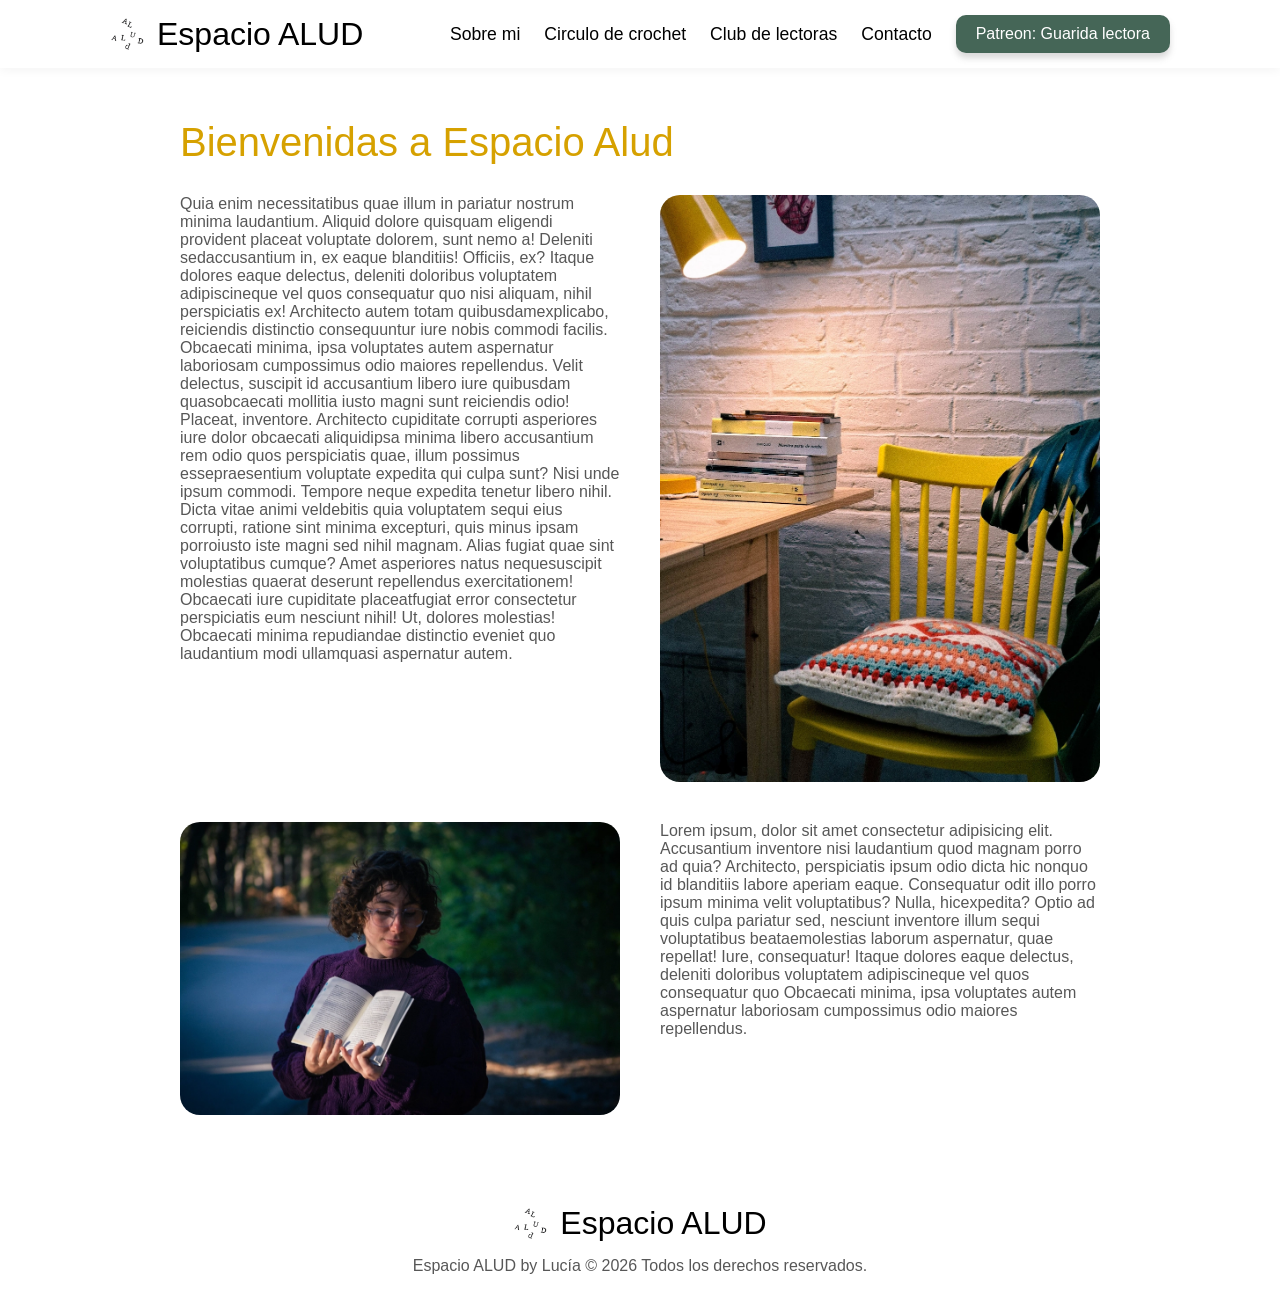
==== index.html @ c3c33a07 "compression de todas las imagenes y formato webp" ====
<!DOCTYPE html>
<html lang="en">

<head>
    <meta charset="UTF-8">
    <meta name="viewport" content="width=device-width, initial-scale=1.0">
    <link rel="stylesheet" href="./styles/style.css">

    <!-- SEO -->
    <title>Espacio ALUD | Talleres Creativos y Club de Lectura en Montevideo</title>
    <link rel="shortcut icon" href="./assets/img/Logo ALUDSINFONDO - copia.png" type="image/ea-icon">
    
    <meta name="keywords" content="Espacio ALUD, taller crochet, club de lectoras, Montevideo, Tres Cruces, encuentros creativos">
    <meta name="description" content="Espacio ALUD es un refugio creativo en Montevideo. Ofrecemos talleres presenciales de crochet y un club de lectura para compartir e inspirarte.">    
    <meta name="owner" content="Lucia Valdez">
    <meta name="author" content="Federico Garcia">
    
    <!-- OPEN GRAPH -->
    <meta name="og:title" content="Espacio ALUD | Talleres y Club de Lectura 🏠">
    <meta name="og:description" content="Un refugio creativo en Montevideo con talleres de crochet y club de lectura.">
    <meta name="og:url" content="https://fedegr11.github.io/espacioAlud/index.html">
    <meta name="og:image" content="https://raw.githubusercontent.com/FedeGR11/espacioAlud/refs/heads/main/assets/img/Logo%20ALUDSINFONDO%20-%20copia.png">
</head>

<body>
    <header class="header">
        <div class="header-contenido">
            <div class="brand">
                <a href="index.html" class="logo-link">
                    <img src="./assets/img/Logo ALUDSINFONDO.webp" alt="Logo de Espacio Alud" class="logo-img">
                    <h4 class="logo-nombre">Espacio ALUD</h4>
                </a>
            </div>

            <input type="checkbox" id="menu-toggle" class="menu-toggle">
            <label for="menu-toggle" class="btn-header">
                <span></span>
                <span></span>
                <span></span>
            </label>

            <nav class="nav-menu">
                <ul class="menu">
                    <li class="menu-item">
                        <a class="menu-link" href="./pages/sobremi.html">Sobre mi</a>
                    </li>
                    <li class="menu-item">
                        <a class="menu-link" href="./pages/crochet.html">Circulo de crochet</a>
                    </li>
                    <li class="menu-item">
                        <a class="menu-link" href="./pages/club.html">Club de lectoras</a>
                    </li>
                    <li class="menu-item">
                        <a class="menu-link" href="./pages/contacto.html">Contacto</a>
                    </li>
                    <li class="menu-item">
                        <a href="https://www.patreon.com/cw/guaridalectora/membership" class="btn-patreon"
                            target="_blank">Patreon: Guarida lectora</a>
                    </li>
                </ul>
            </nav>
        </div>
    </header>

    <main class="main-index">

        <h1>Bienvenidas a Espacio Alud</h1>

        <section class="index-seccion">

            <div class="index-texto1">
                <p>Quia enim necessitatibus quae illum in pariatur nostrum minima laudantium. Aliquid dolore quisquam
                eligendi provident placeat voluptate dolorem, sunt nemo a! Deleniti sedaccusantium in, ex eaque
                blanditiis! Officiis, ex?
                Itaque dolores eaque delectus, deleniti doloribus voluptatem adipiscineque vel quos consequatur quo
                nisi aliquam, nihil perspiciatis ex! Architecto autem totam quibusdamexplicabo, reiciendis
                distinctio consequuntur iure nobis commodi facilis.
                Obcaecati minima, ipsa voluptates autem aspernatur laboriosam cumpossimus odio maiores repellendus.
                Velit delectus, suscipit id accusantium libero iure quibusdam quasobcaecati mollitia iusto magni
                sunt reiciendis odio! Placeat, inventore.
                Architecto cupiditate corrupti asperiores iure dolor obcaecati aliquidipsa minima libero
                accusantium rem odio quos perspiciatis quae, illum possimus essepraesentium voluptate expedita qui
                culpa sunt? Nisi unde ipsum commodi.
                Tempore neque expedita tenetur libero nihil. Dicta vitae animi veldebitis quia voluptatem sequi
                eius corrupti, ratione sint minima excepturi, quis minus ipsam porroiusto iste magni sed nihil
                magnam.
                Alias fugiat quae sint voluptatibus cumque? Amet asperiores natus nequesuscipit molestias quaerat
                deserunt repellendus exercitationem! Obcaecati iure cupiditate placeatfugiat error consectetur
                perspiciatis eum nesciunt nihil! Ut, dolores molestias!
                Obcaecati minima repudiandae distinctio eveniet quo laudantium modi ullamquasi aspernatur autem.</p>
            </div>

            <div class="imagen-index img-silla">
                <img src="./assets/img/Silla.webp" alt="Foto de Espacio">
            </div>

            <div class="imagen-index img-lu">
                <img src="./assets/img/Lulibro.webp" alt="Foto de Lucia con un libro">
            </div>

            <div class="index-texto2">
                <p>Lorem ipsum, dolor sit amet consectetur adipisicing elit. Accusantium inventore nisi laudantium quod
                magnam porro ad quia? Architecto, perspiciatis ipsum odio dicta hic nonquo id blanditiis labore
                aperiam eaque.
                Consequatur odit illo porro ipsum minima velit voluptatibus? Nulla, hicexpedita? Optio ad quis
                culpa pariatur sed, nesciunt inventore illum sequi voluptatibus beataemolestias laborum aspernatur,
                quae repellat! Iure, consequatur!
                Itaque dolores eaque delectus, deleniti doloribus voluptatem adipiscineque vel quos consequatur quo
                Obcaecati minima, ipsa voluptates autem aspernatur laboriosam cumpossimus odio maiores repellendus.
            </p>
            </div>
        </section>
    </main>

    <footer>
        <div class="footer-logo">
            <a href="index.html" class="logo-link">
                <img src="./assets/img/Logo ALUDSINFONDO.webp" alt="Logo de Espacio Alud" class="logo-img">
                <span class="logo-nombre">Espacio ALUD</span>
            </a>
        </div>

        <p class="footer-copyright">Espacio ALUD by Lucía © 2026 Todos los derechos reservados.</p>

    </footer>

</body>

</html>
---- styles/style.css ----
.icono-box, .btn-club, .btn-patreon {
  display: flex;
  justify-content: center;
  align-items: center;
}

* {
  margin: 0;
  padding: 0;
  box-sizing: border-box;
  font-family: "Inter", sans-serif;
}

body {
  min-height: 100vh;
  display: flex;
  flex-direction: column;
  justify-content: flex-start;
  align-items: stretch;
  gap: 0;
}
@media screen and (min-width: 300px) and (max-width: 567px) {
  body {
    overflow-x: hidden;
  }
}

main {
  flex: 1;
}

a {
  text-decoration: none;
  color: #000000;
  transition: color 0.2s ease;
}
a:hover {
  color: #d6a100;
}

h1 {
  margin-bottom: 20px;
  color: #d6a100;
  font-size: 2.5rem;
  font-weight: normal;
}
@media screen and (min-width: 300px) and (max-width: 567px) {
  h1 {
    font-size: 1.8rem;
    margin-bottom: 15px;
  }
}

h3 {
  margin-bottom: 20px;
  color: #456657;
}

p {
  color: #575757;
}

input[type=number]::-webkit-inner-spin-button, input[type=number]::-webkit-outer-spin-button {
  -webkit-appearance: none;
  margin: 0;
}

.header {
  position: fixed;
  top: 0;
  left: 0;
  width: 100%;
  background-color: #ffffff;
  z-index: 1000;
  box-shadow: 0 2px 10px rgba(0, 0, 0, 0.0509803922);
}
.header .header-contenido {
  position: relative;
  display: flex;
  flex-direction: row;
  justify-content: space-between;
  align-items: center;
  gap: 0;
  max-width: 1100px;
  width: 100%;
  margin: 0 auto;
  padding: 15px 20px;
}
@media screen and (min-width: 300px) and (max-width: 567px) {
  .header .header-contenido {
    padding: 10px 15px;
  }
}
@media screen and (min-width: 568px) and (max-width: 967px) {
  .header .header-contenido {
    padding: 12px 25px;
  }
}

.brand,
.logo-link {
  display: flex;
  flex-direction: row;
  justify-content: flex-start;
  align-items: center;
  gap: 12px;
}

.logo-img {
  width: 35px;
  height: auto;
  display: block;
}

.logo-nombre {
  font-size: 2rem;
  font-weight: normal;
}
@media screen and (min-width: 300px) and (max-width: 567px) {
  .logo-nombre {
    font-size: 1.5rem;
  }
}
@media screen and (min-width: 568px) and (max-width: 967px) {
  .logo-nombre {
    font-size: 1.7rem;
  }
}

.nav-menu {
  display: flex;
  align-items: center;
}

.menu {
  list-style: none;
  padding: 0;
  margin: 0;
  display: flex;
  flex-direction: row;
  justify-content: flex-start;
  align-items: center;
  gap: 1.5rem;
  font-size: 1.1rem;
}

.menu-toggle,
.btn-header {
  display: none;
}

@media screen and (max-width: 967px) {
  .btn-header {
    display: flex;
    flex-direction: column;
    justify-content: space-between;
    width: 28px;
    height: 20px;
    cursor: pointer;
    z-index: 1001;
  }
  .btn-header span {
    display: block;
    height: 3px;
    width: 100%;
    background-color: #456657;
    border-radius: 3px;
    transition: all 0.3s ease;
  }
  .nav-menu {
    position: absolute;
    top: calc(100% - 2px);
    left: 0;
    width: 100%;
    background-color: #ffffff;
    padding: 20px 0px;
    box-shadow: 0 10px 15px rgba(0, 0, 0, 0.1019607843);
    opacity: 0;
    visibility: hidden;
    transform: translateY(-10px);
    transition: all 0.3s ease;
  }
  .menu {
    display: flex;
    flex-direction: column;
    align-items: center;
    justify-content: center;
    width: 100%;
    gap: 15px;
    text-align: center;
  }
  .menu-toggle:checked ~ .nav-menu {
    opacity: 1;
    visibility: visible;
    transform: translateY(0);
  }
  .menu-toggle:checked ~ .btn-header span:nth-child(1) {
    transform: translateY(8.5px) rotate(45deg);
  }
  .menu-toggle:checked ~ .btn-header span:nth-child(2) {
    opacity: 0;
  }
  .menu-toggle:checked ~ .btn-header span:nth-child(3) {
    transform: translateY(-8.5px) rotate(-45deg);
  }
}
footer {
  display: flex;
  flex-direction: column;
  justify-content: flex-start;
  align-items: center;
  gap: 15px;
  width: 100%;
  padding: 30px 20px;
  background-color: rgba(255, 255, 255, 0.8);
}
footer .footer-logo {
  display: flex;
  flex-direction: row;
  justify-content: flex-start;
  align-items: center;
  gap: 10px;
}
footer .footer-copyright {
  margin: 0;
}

.main-index {
  max-width: 1000px;
  margin: 100px auto 40px auto;
  padding: 20px 40px;
  overflow: hidden;
}
@media screen and (min-width: 300px) and (max-width: 567px) {
  .main-index {
    margin-top: 80px;
    padding: 15px;
  }
}

.imagen-index {
  width: 100%;
  max-height: 600px;
  overflow: hidden;
  border-radius: 20px;
}
.imagen-index img {
  width: 100%;
  height: 100%;
  max-height: 600px;
  object-fit: cover;
  display: block;
}

.index-seccion {
  display: grid;
  grid-template-columns: 1fr 1fr;
  gap: 40px;
  align-items: start;
  margin-top: 30px;
  grid-template-areas: "texto1 silla" "lu     texto2";
}
.index-seccion .index-texto1 {
  grid-area: texto1;
}
.index-seccion .img-silla {
  grid-area: silla;
}
.index-seccion .img-lu {
  grid-area: lu;
}
.index-seccion .index-texto2 {
  grid-area: texto2;
}
@media screen and (min-width: 300px) and (max-width: 567px) {
  .index-seccion {
    grid-template-columns: 1fr;
    gap: 25px;
    margin: 30px auto;
    padding: 0 10px;
    grid-template-areas: "texto1" "silla" "texto2" "lu";
  }
}

.main-club {
  margin-top: 100px;
  max-width: 100%;
  padding: 1.5rem;
}
.main-club p {
  color: #575757;
  margin-bottom: 20px;
}
@media screen and (min-width: 300px) and (max-width: 567px) {
  .main-club {
    margin-top: 80px;
    padding: 15px;
  }
}
@media screen and (min-width: 568px) and (max-width: 967px) {
  .main-club {
    margin-top: 90px;
  }
}

.guarida-seccion {
  display: grid;
  grid-template-columns: 1fr 450px;
  gap: 40px;
  align-items: start;
  justify-content: center;
  max-width: 1000px;
  margin: 60px auto;
  padding: 0 30px;
}
@media screen and (min-width: 300px) and (max-width: 567px) {
  .guarida-seccion {
    grid-template-columns: 1fr;
    gap: 25px;
    margin: 30px auto;
    padding: 0 10px;
  }
}
@media screen and (min-width: 568px) and (max-width: 967px) {
  .guarida-seccion {
    grid-template-columns: 1fr 320px;
    gap: 25px;
    padding: 0 20px;
  }
}

.columna-imagen-club {
  width: 100%;
  max-width: 450px;
}
@media screen and (min-width: 300px) and (max-width: 567px) {
  .columna-imagen-club {
    max-width: 100%;
  }
}

.wrapper-imagen-club img {
  width: 100%;
  height: auto;
  border-radius: 20px;
  display: block;
}

.btn-club {
  background-color: #456657;
  color: #ffffff;
  font-size: 1.5rem;
  padding: 10px 20px;
  border-radius: 10px;
  display: inline-block;
  box-shadow: 0 5px 6px rgba(0, 0, 0, 0.2588235294);
  transition: all 0.1s ease-in-out;
}
.btn-club:active {
  box-shadow: inset 0 5px 6px rgba(0, 0, 0, 0.26);
  transform: scale(0.98);
}
@media screen and (min-width: 300px) and (max-width: 567px) {
  .btn-club {
    font-size: 1.1rem;
    width: 100%;
    text-align: center;
  }
}

.btn-patreon {
  background-color: #456657;
  color: #ffffff;
  font-size: 1rem;
  padding: 10px 20px;
  border-radius: 10px;
  display: inline-block;
  box-shadow: 0 5px 6px rgba(107, 107, 107, 0.26);
  transition: all 0.1s ease-in-out;
}
@media screen and (min-width: 300px) and (max-width: 567px) {
  .btn-patreon {
    font-size: 0.85rem;
    padding: 6px 12px;
  }
}

.main-contacto {
  max-width: 850px;
  width: 100%;
  margin: 120px auto 40px auto;
  padding: 0 20px;
  display: flex;
  flex-direction: column;
  justify-content: flex-start;
  align-items: stretch;
  gap: 0;
}
.main-contacto h2 {
  text-align: left;
}
.main-contacto .form {
  margin-top: 20px;
  display: flex;
  flex-direction: column;
  justify-content: flex-start;
  align-items: stretch;
  gap: 10px;
  color: #575757;
}
.main-contacto .form input, .main-contacto .form textarea {
  width: 100%;
  padding: 10px;
  border: 1px solid #cccccc;
  border-radius: 6px;
}
.main-contacto .form textarea {
  height: 160px;
  resize: vertical;
}
.main-contacto .form .form-btn {
  margin-top: 20px;
  width: auto;
  padding: 12px 24px;
  background-color: #456657;
  color: #ffffff;
  font-weight: 800;
  font-size: 1.25rem;
  border-radius: 10px;
  border: none;
  cursor: pointer;
}
@media screen and (min-width: 300px) and (max-width: 567px) {
  .main-contacto .form .form-btn {
    width: 100%;
    font-size: 1.1rem;
  }
}
@media screen and (min-width: 300px) and (max-width: 567px) {
  .main-contacto {
    margin-top: 80px;
    padding: 15px;
  }
}
@media screen and (min-width: 568px) and (max-width: 967px) {
  .main-contacto {
    margin-top: 90px;
  }
}

.section-vias {
  display: flex;
  flex-direction: row;
  justify-content: flex-start;
  align-items: stretch;
  gap: 40px;
  width: 100%;
  max-width: 1100px;
  margin: 60px auto;
  padding: 0 20px;
}
@media screen and (min-width: 300px) and (max-width: 567px) {
  .section-vias {
    flex-direction: column;
    gap: 25px;
    margin: 30px auto;
    padding: 0 10px;
  }
}
@media screen and (min-width: 568px) and (max-width: 967px) {
  .section-vias {
    gap: 20px;
    padding: 0 20px;
  }
}

.columna-info {
  flex: 1;
  background-color: #ffffff;
  border: 1px solid #dddddd;
  border-radius: 20px;
  padding: 30px 25px;
  box-shadow: 0 4px 15px rgba(0, 0, 0, 0.03);
  font-size: 0.95rem;
}

.subtitulo-mapa {
  color: #666666;
  margin-bottom: 15px;
}

.mapa-container {
  border-radius: 16px;
  overflow: hidden;
  box-shadow: 0 4px 12px rgba(0, 0, 0, 0.08);
}

.columna-instagram {
  flex: 1;
  background-color: #ffffff;
  border: 1px solid #dddddd;
  border-radius: 20px;
  padding: 30px 25px;
  box-shadow: 0 4px 15px rgba(0, 0, 0, 0.03);
  height: fit-content;
}
.columna-instagram h4 {
  font-weight: normal;
}

.tarjeta-instagram {
  display: flex;
  flex-direction: column;
  justify-content: flex-start;
  align-items: stretch;
  gap: 0;
}
.tarjeta-instagram h4 {
  margin: 0 0 8px 0;
  font-size: 1.4rem;
  color: #333333;
}
.tarjeta-instagram p {
  color: #666666;
  font-size: 0.95rem;
  margin-bottom: 20px;
}

.btn-instagram {
  display: inline-block;
  width: fit-content;
  background-color: #2e4d40;
  color: #ffffff;
  padding: 10px 18px;
  border-radius: 8px;
  font-size: 0.9rem;
  font-weight: 500;
  transition: background-color 0.2s ease;
}

.icono-box {
  width: 40px;
  height: 40px;
  background-color: #f9f9f9;
  border: 1px solid #eeeeee;
  border-radius: 50%;
  font-size: 1.2rem;
  margin-bottom: 15px;
}

.main-crochet {
  max-width: 1000px;
  margin: 100px auto 40px auto;
  padding: 20px 40px;
  overflow: hidden;
}
@media screen and (min-width: 300px) and (max-width: 567px) {
  .main-crochet {
    margin-top: 80px;
    padding: 15px;
  }
}
@media screen and (min-width: 568px) and (max-width: 967px) {
  .main-crochet {
    margin-top: 90px;
  }
}

.imagen-crochet {
  width: 100%;
  max-width: 600px;
  overflow: hidden;
  border-radius: 20px;
}
.imagen-crochet img {
  width: 100%;
  height: 100%;
  object-fit: cover;
  display: block;
}

.circulo-crochet {
  display: grid;
  grid-template-columns: 1fr 1fr;
  gap: 40px;
  align-items: start;
  margin-top: 30px;
  grid-template-areas: "texto1   aguja" "texto2   aguja" "amigrumi texto3" "amigrumi texto4";
}
.circulo-crochet .crochet-texto1 {
  grid-area: texto1;
}
.circulo-crochet .crochet-texto2 {
  grid-area: texto2;
  font-size: 1.1rem;
}
.circulo-crochet .img-aguja {
  grid-area: aguja;
}
.circulo-crochet .img-amigrumi {
  grid-area: amigrumi;
}
.circulo-crochet .crochet-texto3 {
  grid-area: texto3;
}
.circulo-crochet .crochet-texto4 {
  grid-area: texto4;
  font-size: 1.1rem;
}
@media screen and (min-width: 300px) and (max-width: 567px) {
  .circulo-crochet {
    grid-template-columns: 1fr;
    gap: 25px;
    margin: 30px auto;
    padding: 0 10px;
    grid-template-areas: "texto1" "texto2" "aguja" "texto3" "amigrumi" "texto4";
  }
}

.main-sobre-mi {
  margin-top: 100px;
}
@media screen and (min-width: 300px) and (max-width: 567px) {
  .main-sobre-mi {
    margin-top: 80px;
    padding: 15px;
  }
}
@media screen and (min-width: 568px) and (max-width: 967px) {
  .main-sobre-mi {
    margin-top: 90px;
  }
}

.seccion-sobre-mi {
  display: grid;
  grid-template-columns: minmax(300px, 400px) 300px;
  gap: 20px;
  justify-content: center;
  align-items: start;
  max-width: 1000px;
  margin: 60px auto;
  padding: 0 20px;
}
@media screen and (min-width: 300px) and (max-width: 567px) {
  .seccion-sobre-mi {
    grid-template-columns: 1fr;
    gap: 25px;
    margin: 30px auto;
    padding: 0 10px;
  }
}

.columna-texto {
  max-width: 350px;
}
.columna-texto .intro {
  font-size: 1.3rem;
  margin-bottom: 20px;
}
@media screen and (min-width: 300px) and (max-width: 567px) {
  .columna-texto {
    max-width: 100%;
  }
}
@media screen and (min-width: 568px) and (max-width: 967px) {
  .columna-texto {
    max-width: 100%;
  }
}

@media screen and (min-width: 300px) and (max-width: 567px) {
  .columna-imagen-sobre-mi {
    max-width: 100%;
  }
}
.columna-imagen-sobre-mi img {
  width: 100%;
  height: auto;
  display: block;
  border-radius: 20px;
}

/*# sourceMappingURL=style.css.map */
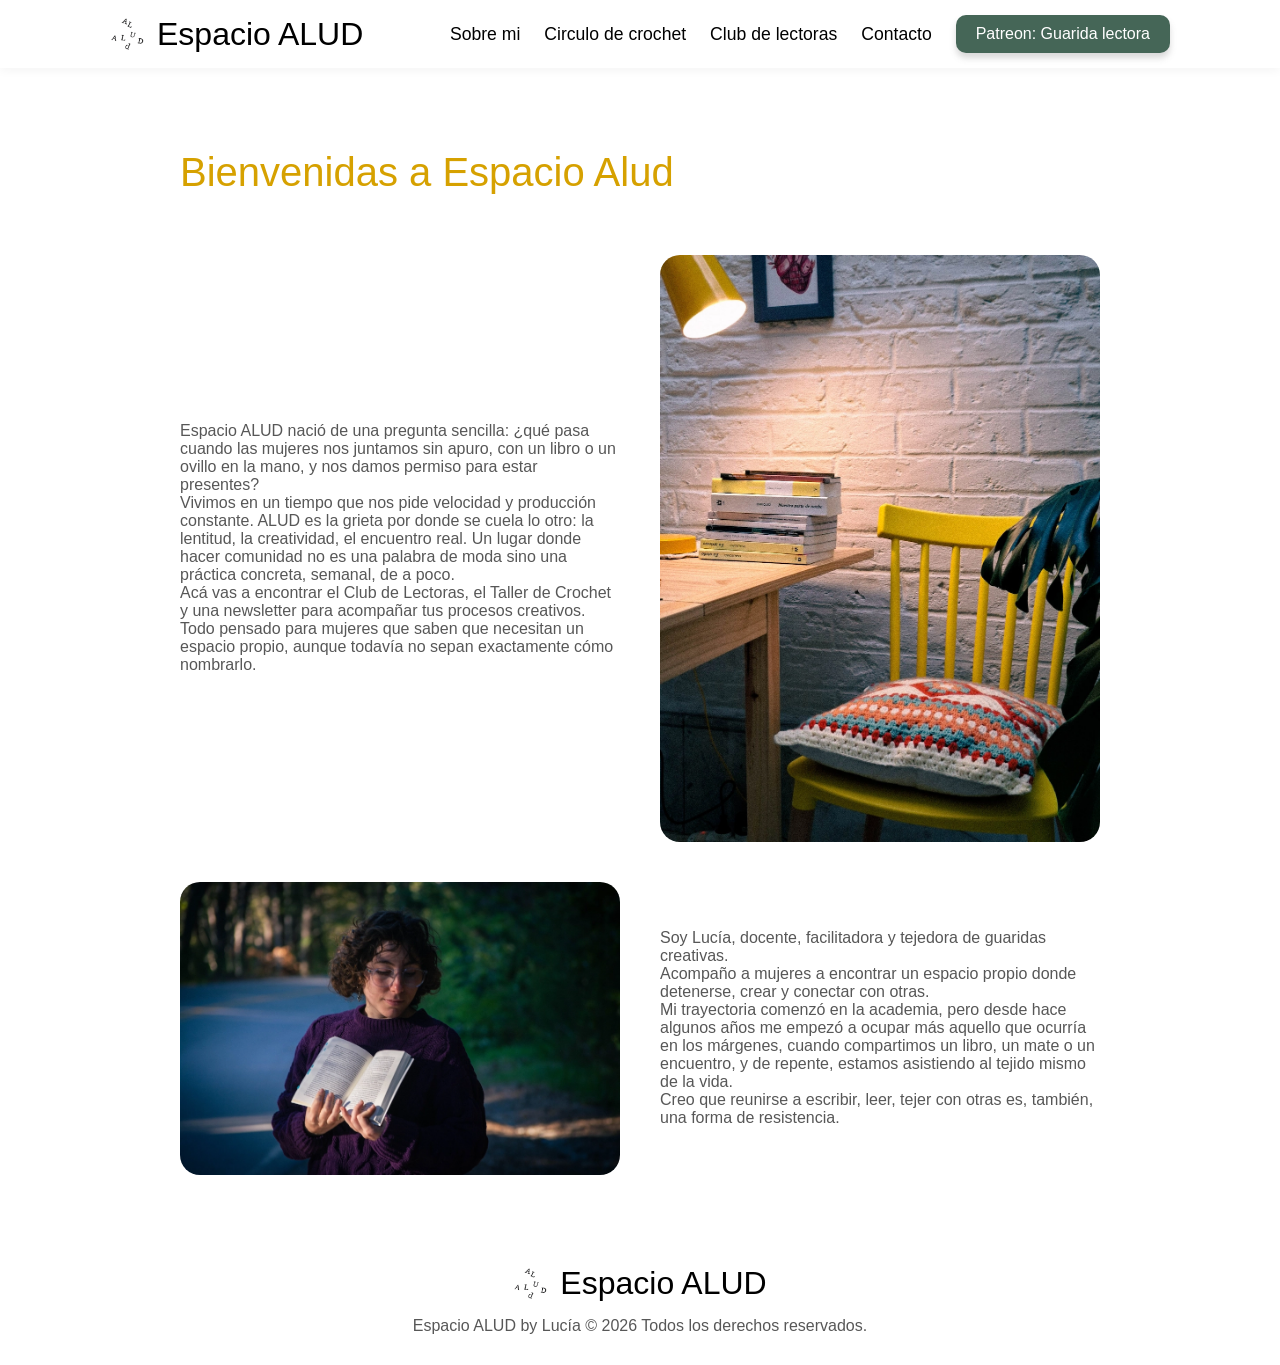
==== commit 651b469e: "Correcciones de ticher, agrego readme" ====
--- a/index.html
+++ b/index.html
@@ -1,5 +1,5 @@
 <!DOCTYPE html>
-<html lang="en">
+<html lang="es">
 
 <head>
     <meta charset="UTF-8">
@@ -8,18 +8,23 @@
 
     <!-- SEO -->
     <title>Espacio ALUD | Talleres Creativos y Club de Lectura en Montevideo</title>
-    <link rel="shortcut icon" href="./assets/img/Logo ALUDSINFONDO - copia.png" type="image/ea-icon">
-    
-    <meta name="keywords" content="Espacio ALUD, taller crochet, club de lectoras, Montevideo, Tres Cruces, encuentros creativos">
-    <meta name="description" content="Espacio ALUD es un refugio creativo en Montevideo. Ofrecemos talleres presenciales de crochet y un club de lectura para compartir e inspirarte.">    
+    <link rel="shortcut icon" href="./assets/img/LogoALUDSINFONDO.png" type="image/x-icon">
+
+    <meta name="keywords"
+        content="Espacio ALUD, taller crochet, club de lectoras, Montevideo, Tres Cruces, encuentros creativos">
+    <meta name="description"
+        content="Espacio ALUD es un refugio creativo en Montevideo. Ofrecemos talleres presenciales de crochet y un club de lectura para compartir e inspirarte.">
     <meta name="owner" content="Lucia Valdez">
     <meta name="author" content="Federico Garcia">
-    
+
     <!-- OPEN GRAPH -->
-    <meta name="og:title" content="Espacio ALUD | Talleres y Club de Lectura 🏠">
-    <meta name="og:description" content="Un refugio creativo en Montevideo con talleres de crochet y club de lectura.">
-    <meta name="og:url" content="https://fedegr11.github.io/espacioAlud/index.html">
-    <meta name="og:image" content="https://raw.githubusercontent.com/FedeGR11/espacioAlud/refs/heads/main/assets/img/Logo%20ALUDSINFONDO%20-%20copia.png">
+    <meta property="og:title" content="Espacio ALUD | Talleres y Club de Lectura 🏠">
+    <meta property="og:description"
+        content="Un refugio creativo en Montevideo con talleres de crochet y club de lectura.">
+    <meta property="og:url" content="https://fedegr11.github.io/espacioAlud/index.html">
+    <meta property="og:image"
+        content="https://raw.githubusercontent.com/FedeGR11/espacioAlud/refs/heads/main/assets/img/Logo%20ALUDSINFONDO%20-%20copia.png">
+    <meta property="og:type" content="website">
 </head>
 
 <body>
@@ -27,7 +32,7 @@
         <div class="header-contenido">
             <div class="brand">
                 <a href="index.html" class="logo-link">
-                    <img src="./assets/img/Logo ALUDSINFONDO.webp" alt="Logo de Espacio Alud" class="logo-img">
+                    <img src="./assets/img/LogoALUDSINFONDO.webp" alt="Logo de Espacio Alud" class="logo-img">
                     <h4 class="logo-nombre">Espacio ALUD</h4>
                 </a>
             </div>
@@ -64,30 +69,18 @@
 
     <main class="main-index">
 
-        <h1>Bienvenidas a Espacio Alud</h1>
-
         <section class="index-seccion">
+            <h1>Bienvenidas a Espacio Alud</h1>
 
             <div class="index-texto1">
-                <p>Quia enim necessitatibus quae illum in pariatur nostrum minima laudantium. Aliquid dolore quisquam
-                eligendi provident placeat voluptate dolorem, sunt nemo a! Deleniti sedaccusantium in, ex eaque
-                blanditiis! Officiis, ex?
-                Itaque dolores eaque delectus, deleniti doloribus voluptatem adipiscineque vel quos consequatur quo
-                nisi aliquam, nihil perspiciatis ex! Architecto autem totam quibusdamexplicabo, reiciendis
-                distinctio consequuntur iure nobis commodi facilis.
-                Obcaecati minima, ipsa voluptates autem aspernatur laboriosam cumpossimus odio maiores repellendus.
-                Velit delectus, suscipit id accusantium libero iure quibusdam quasobcaecati mollitia iusto magni
-                sunt reiciendis odio! Placeat, inventore.
-                Architecto cupiditate corrupti asperiores iure dolor obcaecati aliquidipsa minima libero
-                accusantium rem odio quos perspiciatis quae, illum possimus essepraesentium voluptate expedita qui
-                culpa sunt? Nisi unde ipsum commodi.
-                Tempore neque expedita tenetur libero nihil. Dicta vitae animi veldebitis quia voluptatem sequi
-                eius corrupti, ratione sint minima excepturi, quis minus ipsam porroiusto iste magni sed nihil
-                magnam.
-                Alias fugiat quae sint voluptatibus cumque? Amet asperiores natus nequesuscipit molestias quaerat
-                deserunt repellendus exercitationem! Obcaecati iure cupiditate placeatfugiat error consectetur
-                perspiciatis eum nesciunt nihil! Ut, dolores molestias!
-                Obcaecati minima repudiandae distinctio eveniet quo laudantium modi ullamquasi aspernatur autem.</p>
+                <p>Espacio ALUD nació de una pregunta sencilla: ¿qué pasa cuando las mujeres nos juntamos sin apuro,
+                    con un libro o un ovillo en la mano, y nos damos permiso para estar presentes?<br>
+                    Vivimos en un tiempo que nos pide velocidad y producción constante. ALUD es la grieta por donde se
+                    cuela lo otro: la lentitud, la creatividad, el encuentro real. Un lugar donde hacer comunidad no es
+                    una palabra de moda sino una práctica concreta, semanal, de a poco.<br>
+                    Acá vas a encontrar el Club de Lectoras, el Taller de Crochet y una newsletter para acompañar tus
+                    procesos creativos. Todo pensado para mujeres que saben que necesitan un espacio propio, aunque
+                    todavía no sepan exactamente cómo nombrarlo.</p>
             </div>
 
             <div class="imagen-index img-silla">
@@ -99,15 +92,13 @@
             </div>
 
             <div class="index-texto2">
-                <p>Lorem ipsum, dolor sit amet consectetur adipisicing elit. Accusantium inventore nisi laudantium quod
-                magnam porro ad quia? Architecto, perspiciatis ipsum odio dicta hic nonquo id blanditiis labore
-                aperiam eaque.
-                Consequatur odit illo porro ipsum minima velit voluptatibus? Nulla, hicexpedita? Optio ad quis
-                culpa pariatur sed, nesciunt inventore illum sequi voluptatibus beataemolestias laborum aspernatur,
-                quae repellat! Iure, consequatur!
-                Itaque dolores eaque delectus, deleniti doloribus voluptatem adipiscineque vel quos consequatur quo
-                Obcaecati minima, ipsa voluptates autem aspernatur laboriosam cumpossimus odio maiores repellendus.
-            </p>
+                <p>Soy Lucía, docente, facilitadora y tejedora de guaridas creativas.<br>
+                    Acompaño a mujeres a encontrar un espacio propio donde detenerse, crear y conectar con otras.<br>
+                    Mi trayectoria comenzó en la academia, pero desde hace algunos años me empezó a ocupar más aquello
+                    que ocurría en los márgenes, cuando compartimos un libro, un mate o un encuentro, y de repente,
+                    estamos asistiendo al tejido mismo de la vida.<br>
+                    Creo que reunirse a escribir, leer, tejer con otras es, también, una forma de resistencia.
+                </p>
             </div>
         </section>
     </main>
@@ -115,7 +106,7 @@
     <footer>
         <div class="footer-logo">
             <a href="index.html" class="logo-link">
-                <img src="./assets/img/Logo ALUDSINFONDO.webp" alt="Logo de Espacio Alud" class="logo-img">
+                <img src="./assets/img/LogoALUDSINFONDO.webp" alt="Logo de Espacio Alud" class="logo-img">
                 <span class="logo-nombre">Espacio ALUD</span>
             </a>
         </div>
--- a/styles/style.css
+++ b/styles/style.css
@@ -51,7 +51,7 @@
   }
 }
 
-h3 {
+h2 {
   margin-bottom: 20px;
   color: #456657;
 }
@@ -256,9 +256,13 @@
   display: grid;
   grid-template-columns: 1fr 1fr;
   gap: 40px;
-  align-items: start;
+  align-items: center;
   margin-top: 30px;
-  grid-template-areas: "texto1 silla" "lu     texto2";
+  grid-template-areas: "titulo titulo" "texto1 silla" "lu     texto2";
+}
+.index-seccion h1 {
+  grid-area: titulo;
+  width: 100%;
 }
 .index-seccion .index-texto1 {
   grid-area: texto1;
@@ -278,7 +282,11 @@
     gap: 25px;
     margin: 30px auto;
     padding: 0 10px;
-    grid-template-areas: "texto1" "silla" "texto2" "lu";
+    grid-template-areas: "titulo" "texto1" "silla" "texto2" "lu";
+  }
+  .index-seccion .index-texto1,
+  .index-seccion .index-texto2 {
+    height: auto;
   }
 }
 
@@ -583,9 +591,13 @@
   display: grid;
   grid-template-columns: 1fr 1fr;
   gap: 40px;
-  align-items: start;
+  align-items: center;
   margin-top: 30px;
-  grid-template-areas: "texto1   aguja" "texto2   aguja" "amigrumi texto3" "amigrumi texto4";
+  grid-template-areas: "titulo   titulo" "texto1   aguja" "texto2   aguja" "amigrumi texto3" "amigrumi texto4";
+}
+.circulo-crochet h1 {
+  grid-area: titulo;
+  width: 100%;
 }
 .circulo-crochet .crochet-texto1 {
   grid-area: texto1;
@@ -613,7 +625,7 @@
     gap: 25px;
     margin: 30px auto;
     padding: 0 10px;
-    grid-template-areas: "texto1" "texto2" "aguja" "texto3" "amigrumi" "texto4";
+    grid-template-areas: "titulo" "texto1" "texto2" "aguja" "texto3" "amigrumi" "texto4";
   }
 }
 
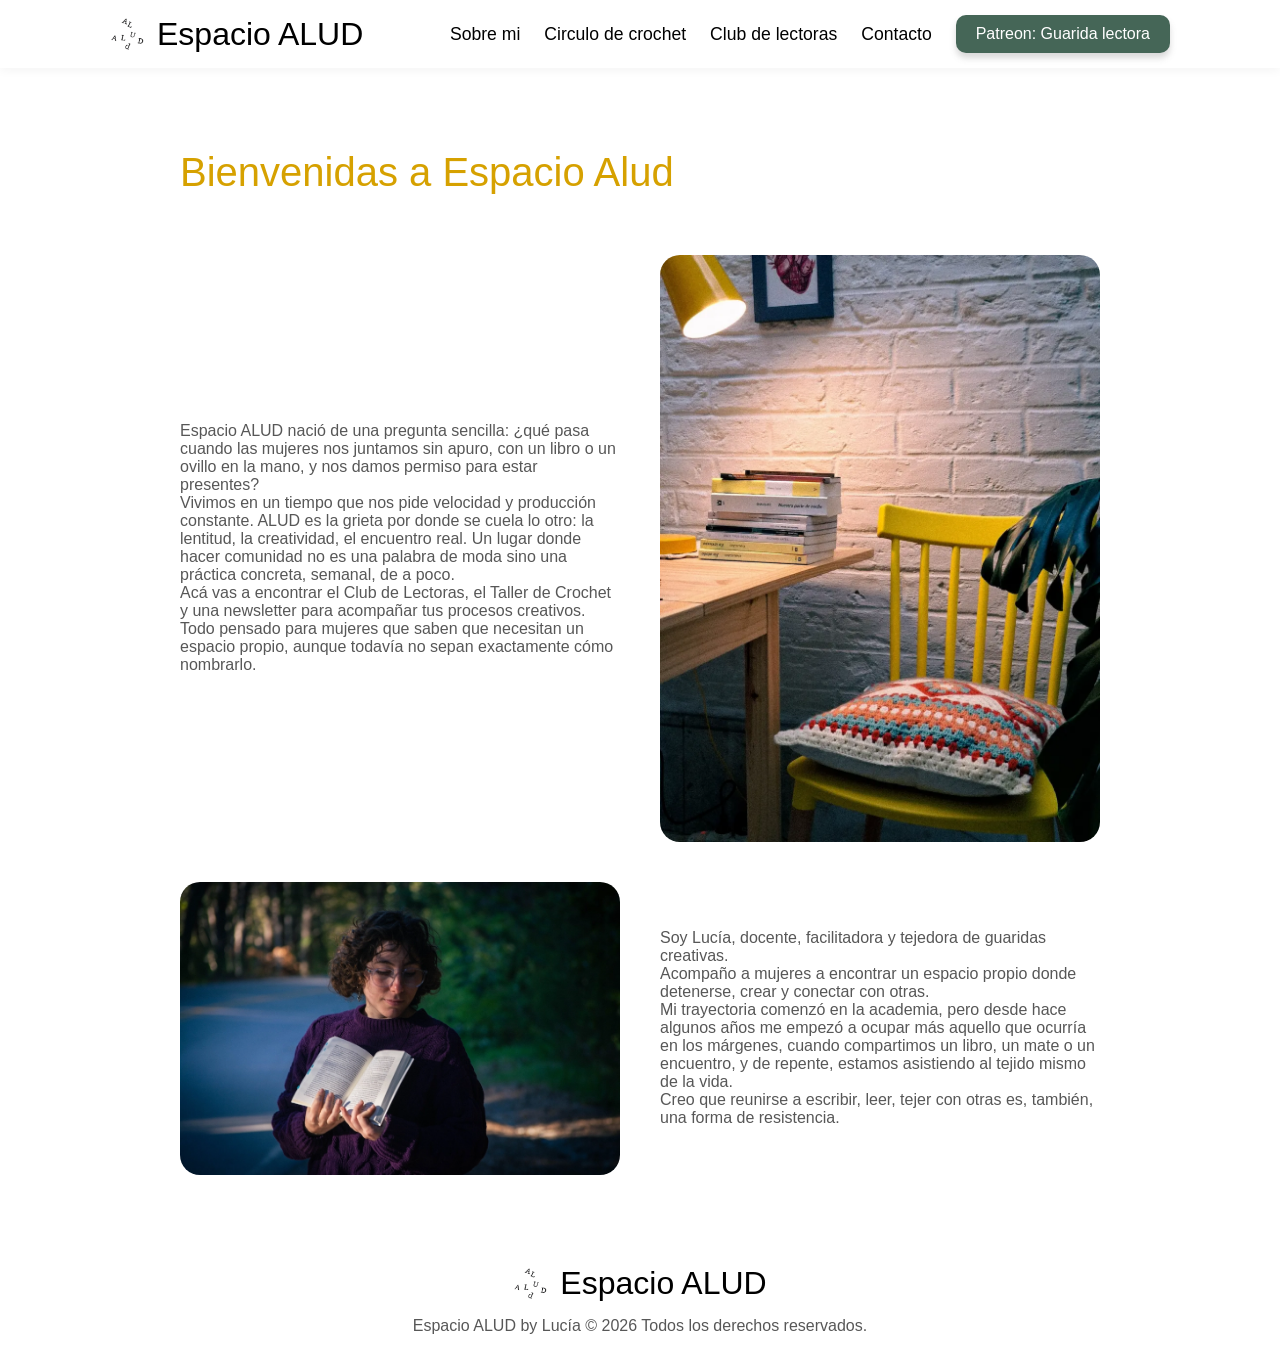
==== commit 9a2c6c62: "arreglos de CDN" ====
--- a/index.html
+++ b/index.html
@@ -21,9 +21,9 @@
     <meta property="og:title" content="Espacio ALUD | Talleres y Club de Lectura 🏠">
     <meta property="og:description"
         content="Un refugio creativo en Montevideo con talleres de crochet y club de lectura.">
-    <meta property="og:url" content="https://fedegr11.github.io/espacioAlud/index.html">
+    <meta property="og:url" content="https://espacio-alud.vercel.app/index.html">
     <meta property="og:image"
-        content="https://raw.githubusercontent.com/FedeGR11/espacioAlud/refs/heads/main/assets/img/Logo%20ALUDSINFONDO%20-%20copia.png">
+        content="https://espacio-alud.vercel.app/assets/img/LogoALUDSINFONDO.png">
     <meta property="og:type" content="website">
 </head>
 
@@ -32,7 +32,7 @@
         <div class="header-contenido">
             <div class="brand">
                 <a href="index.html" class="logo-link">
-                    <img src="./assets/img/LogoALUDSINFONDO.webp" alt="Logo de Espacio Alud" class="logo-img">
+                    <img src="./assets/img/LogoALUDSINFONDO.webp" alt="Logo de Espacio Alud" class="logo-img" width="100" height="100">
                     <h4 class="logo-nombre">Espacio ALUD</h4>
                 </a>
             </div>
@@ -106,7 +106,7 @@
     <footer>
         <div class="footer-logo">
             <a href="index.html" class="logo-link">
-                <img src="./assets/img/LogoALUDSINFONDO.webp" alt="Logo de Espacio Alud" class="logo-img">
+                <img src="./assets/img/LogoALUDSINFONDO.webp" alt="Logo de Espacio Alud" class="logo-img" width="100" height="100">
                 <span class="logo-nombre">Espacio ALUD</span>
             </a>
         </div>
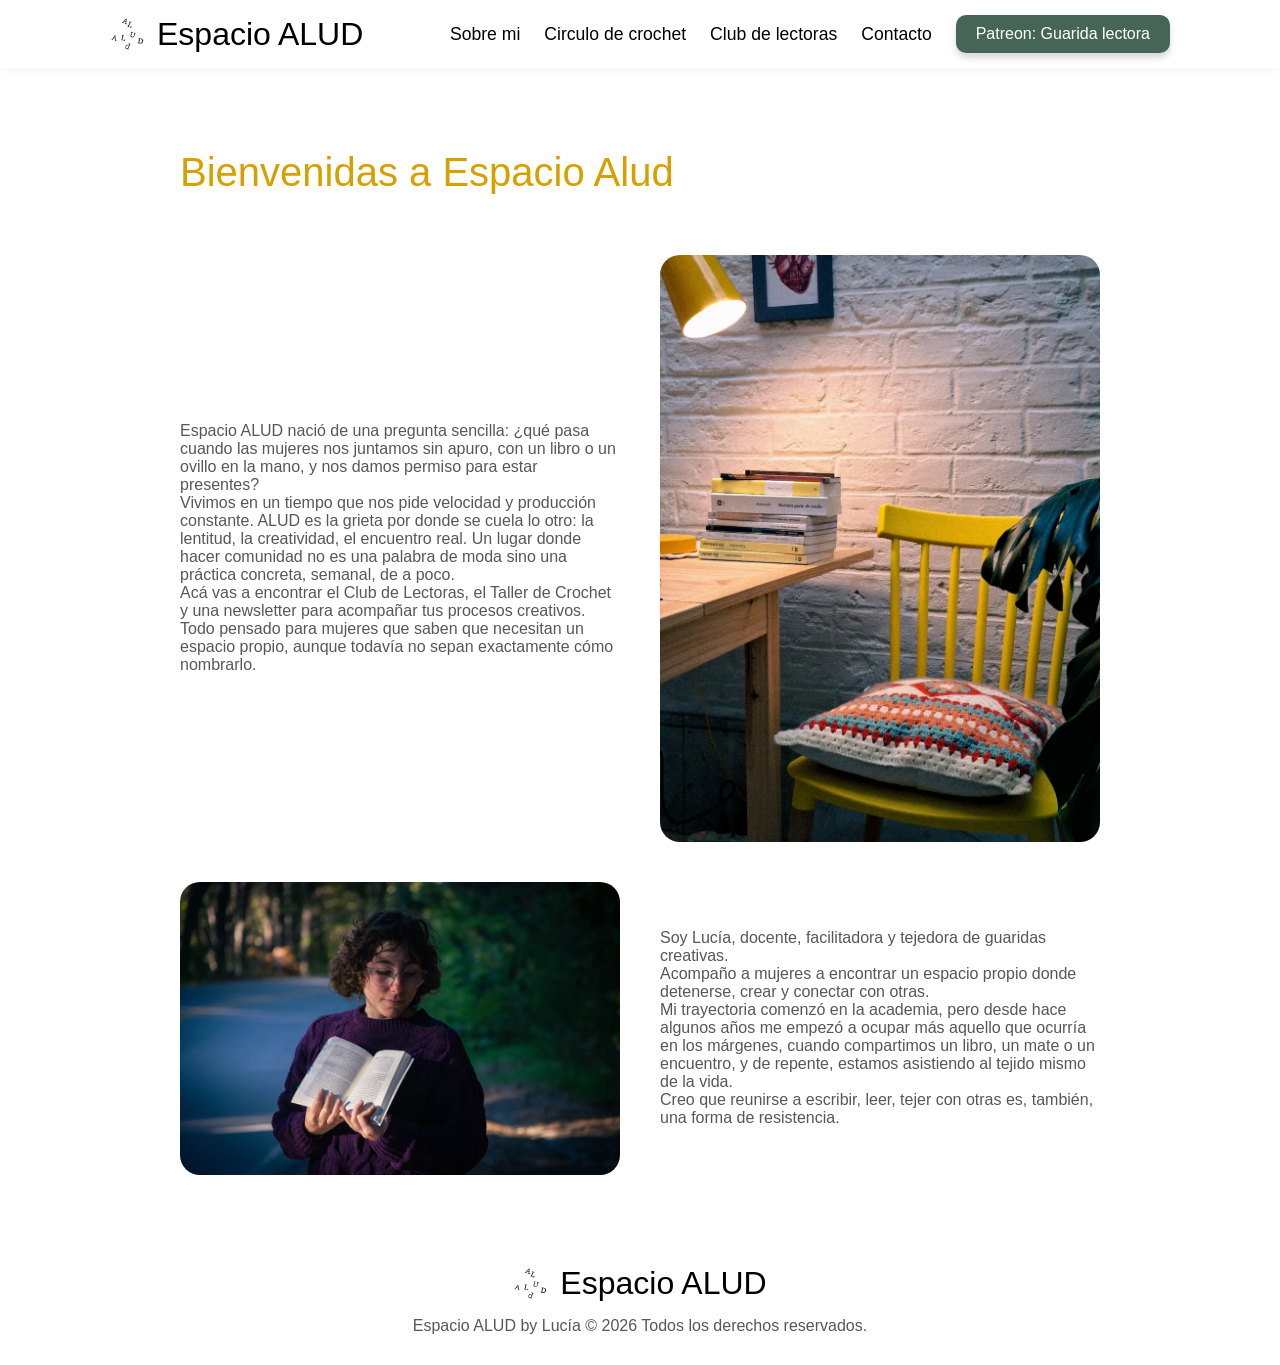
==== commit 80cf897d: "reajustes CDN en rendimieto y accesibilidad" ====
--- a/index.html
+++ b/index.html
@@ -4,6 +4,7 @@
 <head>
     <meta charset="UTF-8">
     <meta name="viewport" content="width=device-width, initial-scale=1.0">
+    <link rel="preload" href="./styles/style.css" as="style">
     <link rel="stylesheet" href="./styles/style.css">
 
     <!-- SEO -->
@@ -84,11 +85,11 @@
             </div>
 
             <div class="imagen-index img-silla">
-                <img src="./assets/img/Silla.webp" alt="Foto de Espacio">
+                <img src="./assets/img/Silla.webp" alt="Foto de Espacio" fetchpriority="high">
             </div>
 
             <div class="imagen-index img-lu">
-                <img src="./assets/img/Lulibro.webp" alt="Foto de Lucia con un libro">
+                <img src="./assets/img/Lulibro.webp" alt="Foto de Lucia con un libro" fetchpriority="high">
             </div>
 
             <div class="index-texto2">
